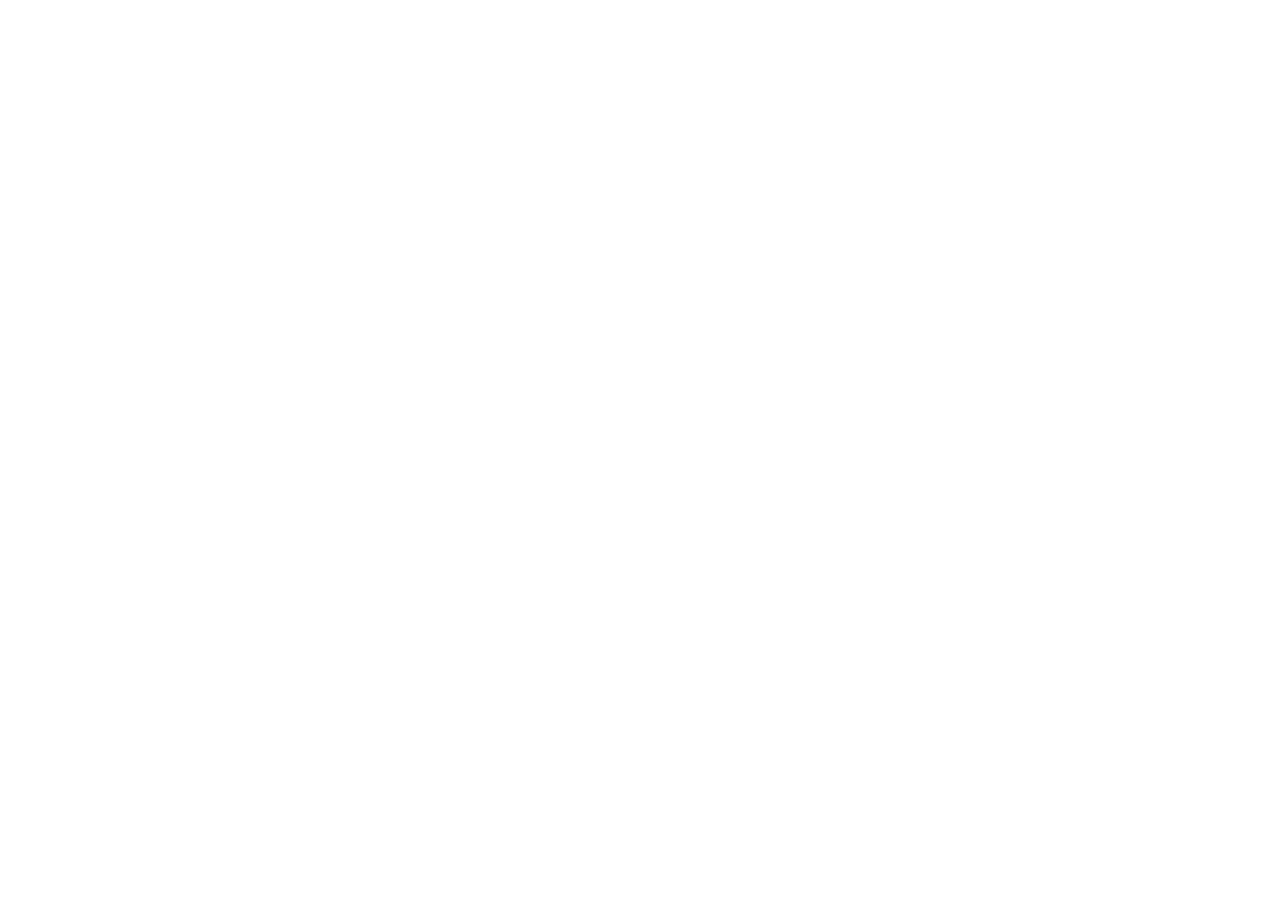
==== login.html @ 97a1210f "more add" ====
<!DOCTYPE html>
<html lang="en">
<head>
    <meta charset="UTF-8">
    <meta name="viewport" content="width=device-width, initial-scale=1.0">
    <title>Document</title>
</head>
<body>





    <script src="flight.js"></script>
</body>
</html>
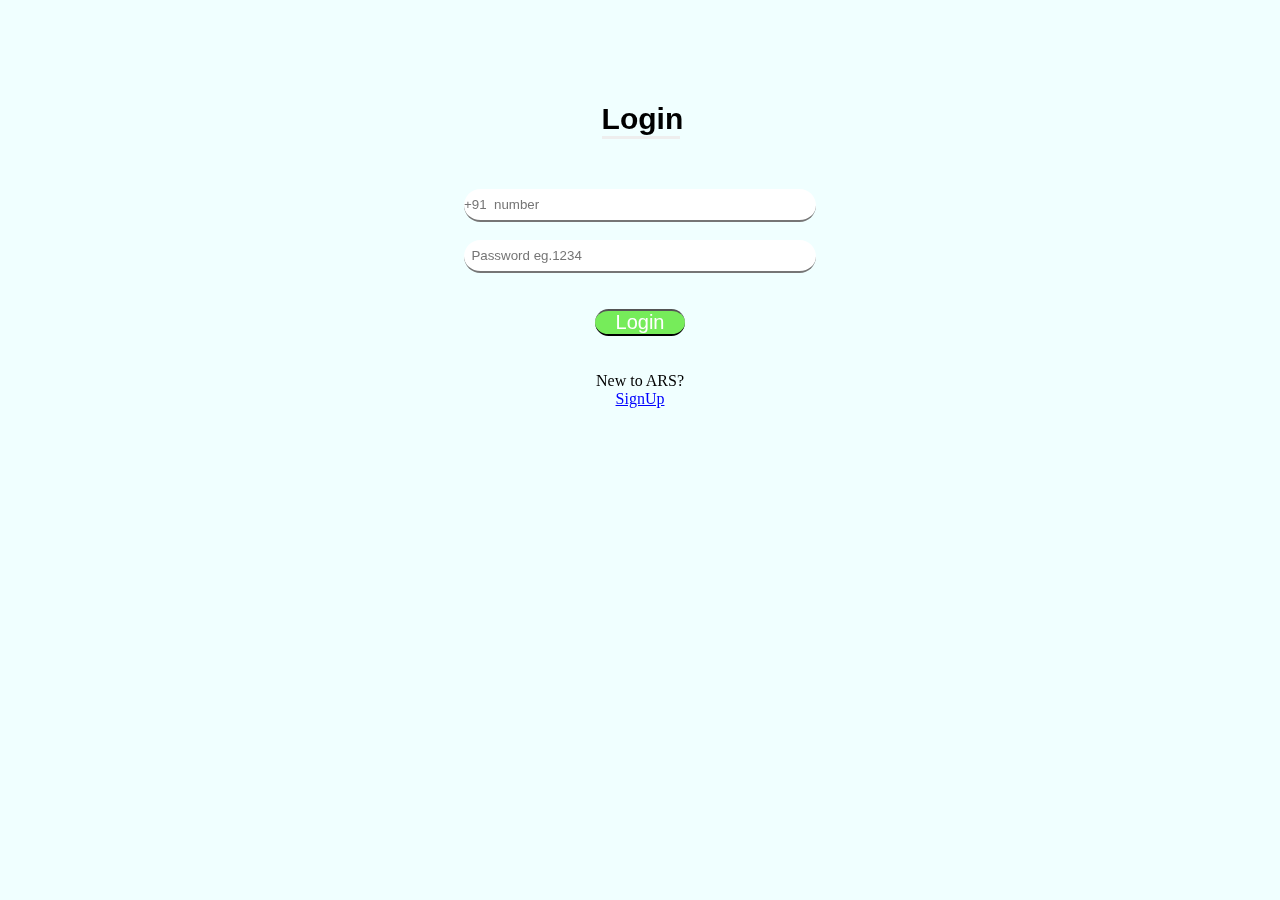
==== commit 00474b6d: "21st today code added" ====
--- a/login.html
+++ b/login.html
@@ -3,14 +3,37 @@
 <head>
     <meta charset="UTF-8">
     <meta name="viewport" content="width=device-width, initial-scale=1.0">
-    <title>Document</title>
+    <link href="https://unpkg.com/aos@2.3.1/dist/aos.css" rel="stylesheet">
+    <link rel="stylesheet" href="login.css">
+    <title>LoginPage</title>
 </head>
 <body>
 
+ 
+    <div id="loginpage" data-aos="fade-right"  data-aos-duration="3000">
+    
+        <h2 id="logintext">Login</h2> <br>
+
+    <form id="login">
+
+            <input type="text" id="loginnumber" placeholder="+91  number" required><br> <br>
+    
+            <input type="password" id="loginpass" placeholder="  Password eg.1234 " required><BR></BR> <br>
+
+            <button type="submit" id="loginbtn2">Login</button><br> <br> <br>
+
+            <p id="p2">New to ARS?</p><a href="signup.html" id="a2">SignUp</a>
 
 
+    </form>
+        
+    </div>   
 
+    <script src="https://unpkg.com/aos@2.3.1/dist/aos.js"></script>
+    <script>
+        AOS.init();
+      </script>
 
-    <script src="flight.js"></script>
+    <script src="login.js"></script>
 </body>
 </html>--- a/login.css
+++ b/login.css
@@ -0,0 +1,60 @@
+*{
+    margin: 0%;
+    padding: 0%;
+    box-sizing: border-box;
+}
+body{
+    background-color: azure;
+}
+
+#loginpage{
+    margin-top: 8%;
+   margin-left: 25%;
+    width: 50%;
+    height: 50vh;
+    /* border: 2px solid black; */
+}
+#login{
+    text-align: center;
+    margin-top: 5%;
+} 
+#login input{
+    border-radius: 30px;
+    color: rosybrown;
+    width: 55%;
+    height: 33px;
+    border-top: none;
+    border-left: none;
+    border-right: none;
+    /* background-color: black; */
+}
+#loginbtn2{
+    width: 90px;
+    border-radius: 30px;
+    font-size: 20px;
+    /* border-top: none; */
+    border-left: none;
+    border-right: none;
+    /* border-bottom: none; */
+    background-color: rgba(63, 228, 17, 0.694);
+    color: white;
+}
+#logintext{
+    font-family: 'Franklin Gothic Medium', 'Arial Narrow', Arial, sans-serif;
+    width: 78px;
+    border-style: inset;
+    border-top: none;
+    border-left: none;
+    border-right: none;
+    /* border-bottom: 9cm; */
+    /* color: azure; */
+    margin-left:44%;
+    font-size: 30px;
+}
+#p2{
+    color: black;
+    
+}
+#a2{
+    color: blue;
+}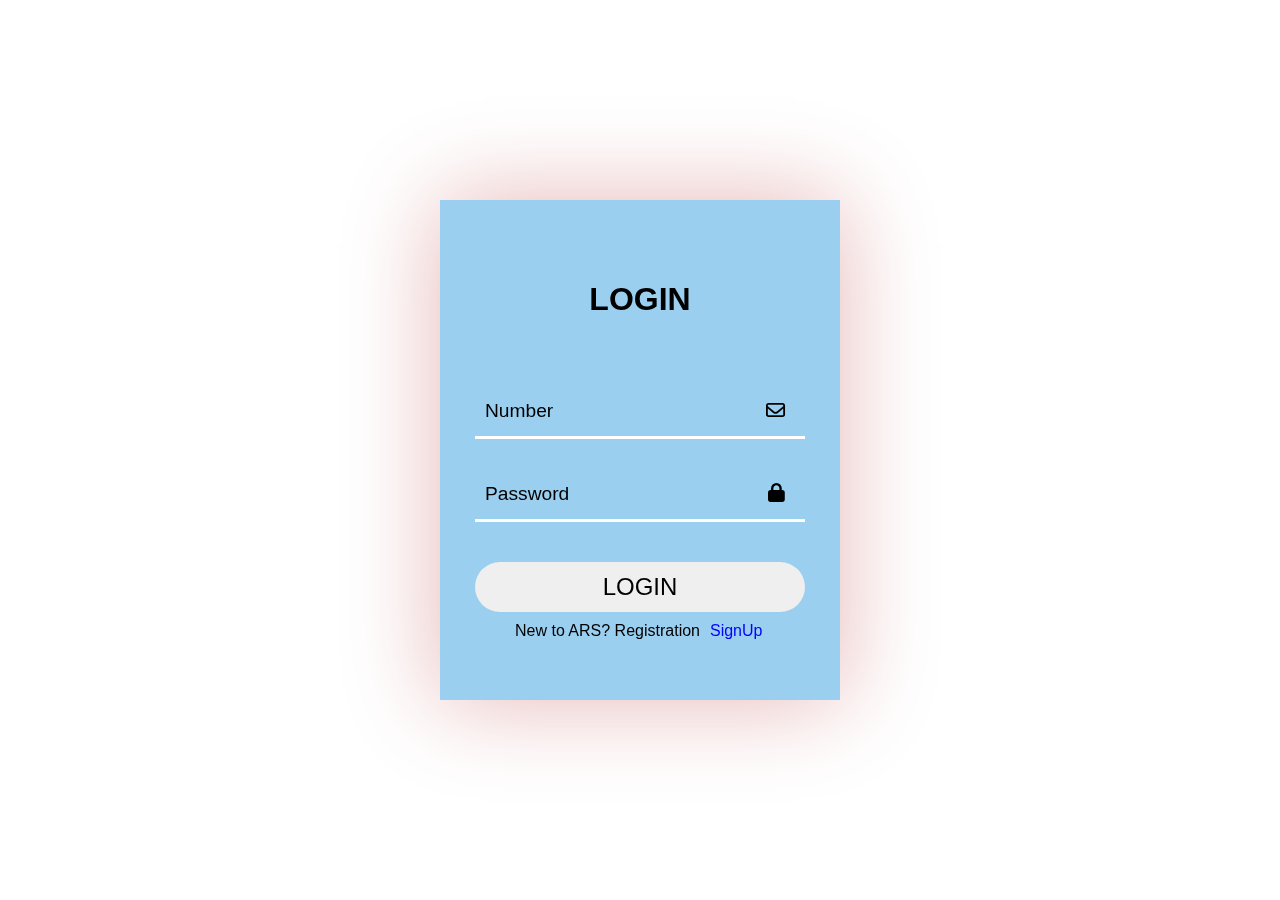
==== commit ecc7f924: "added 26th" ====
--- a/login.html
+++ b/login.html
@@ -4,30 +4,38 @@
     <meta charset="UTF-8">
     <meta name="viewport" content="width=device-width, initial-scale=1.0">
     <link href="https://unpkg.com/aos@2.3.1/dist/aos.css" rel="stylesheet">
+    <link rel="stylesheet" href="https://cdnjs.cloudflare.com/ajax/libs/font-awesome/6.7.2/css/all.min.css">
     <link rel="stylesheet" href="login.css">
     <title>LoginPage</title>
 </head>
 <body>
 
  
-    <div id="loginpage" data-aos="fade-right"  data-aos-duration="3000">
-    
-        <h2 id="logintext">Login</h2> <br>
+        <div id="loginpage" data-aos="fade-right"  data-aos-duration="3000">
+         <h2 id="logintext">Login</h2> <br>
+         <form id="login">
+            <div class="from-group">
+                      <input type="Number" required>
+                     <label for="">Number</label>
+                    <i class="fa-regular fa-envelope"></i>
+            </div>
+              
 
-    <form id="login">
+              <div class="from-group">
+                <input type="password" required>
+                <label for="">Password</label>
+                <i class="fa-solid fa-lock"></i>
 
-            <input type="text" id="loginnumber" placeholder="+91  number" required><br> <br>
-    
-            <input type="password" id="loginpass" placeholder="  Password eg.1234 " required><BR></BR> <br>
+              </div>
 
-            <button type="submit" id="loginbtn2">Login</button><br> <br> <br>
+              <button type="submit" id="loginbtn2">Login</button><br>
+              <p id="p2">New to ARS? Registration<a href="signup.html" id="a2">SignUp</a></p>
+        </form>
 
-            <p id="p2">New to ARS?</p><a href="signup.html" id="a2">SignUp</a>
+    </div>
 
 
-    </form>
-        
-    </div>   
+
 
     <script src="https://unpkg.com/aos@2.3.1/dist/aos.js"></script>
     <script>
--- a/login.css
+++ b/login.css
@@ -1,60 +1,120 @@
+
 *{
-    margin: 0%;
-    padding: 0%;
+    margin: 0;
+    padding: 0;
     box-sizing: border-box;
+    font-family: sans-serif;
+ }
+ 
+ 
+ body{
+    width: 100vw;
+    height: 100vh;
+
+    background: url();
+    background-position: center;
+    background-size: cover;
+
+
+    display: flex;
+    align-items: center;
+    justify-content: center;
+
 }
-body{
-    background-color: azure;
+#loginpage{
+    width: 400px;
+    height: 500px;
+    background: rgba(14, 141, 219, 0.418);
+    backdrop-filter: blur(10px);
+   /* border-radius: 30px; */
+   /* border: 3px solid rgba(255,255,255,0.3); */
+   box-shadow: 0 0 90px rgba(172, 11, 11, 0.3);
+    display: flex;
+    align-items: center;
+    justify-content: center;
+    flex-direction: column;
+
 }
 
-#loginpage{
-    margin-top: 8%;
-   margin-left: 25%;
-    width: 50%;
-    height: 50vh;
-    /* border: 2px solid black; */
+#logintext{
+    /* color: #fff; */
+    text-transform: uppercase;
+    padding: 20px 0;
+    font-size: 2em;
+    
 }
-#login{
-    text-align: center;
-    margin-top: 5%;
-} 
-#login input{
-    border-radius: 30px;
-    color: rosybrown;
-    width: 55%;
-    height: 33px;
-    border-top: none;
-    border-left: none;
-    border-right: none;
-    /* background-color: black; */
+.from-group{
+    position: relative;
+    width: 330px;
+    border-bottom: 3px solid #fff;
+    margin: 30px 0;
+
 }
-#loginbtn2{
-    width: 90px;
-    border-radius: 30px;
-    font-size: 20px;
-    /* border-top: none; */
-    border-left: none;
-    border-right: none;
-    /* border-bottom: none; */
-    background-color: rgba(63, 228, 17, 0.694);
-    color: white;
+.from-group input{
+    width: 100%;
+    height: 50px;
+    background: transparent;
+    border: none;
+    outline: none;
+
+    font-size: 1.2em;
+    /* color: #fff; */
+    padding: 0 30px 0 10px;
+
 }
-#logintext{
-    font-family: 'Franklin Gothic Medium', 'Arial Narrow', Arial, sans-serif;
-    width: 78px;
-    border-style: inset;
-    border-top: none;
-    border-left: none;
-    border-right: none;
-    /* border-bottom: 9cm; */
-    /* color: azure; */
-    margin-left:44%;
-    font-size: 30px;
+
+.from-group label{
+    position: absolute;
+    top: 50%;
+    left: 10px;
+    transform: translateY(-50%);
+    font-size: 1.2em;
+    /* color: #fff; */
+    transition: 0.5s
+
+}
+input:focus ~ label,
+input:valid ~ label
+{
+    top: -5px;
+}
+
+.from-group i{
+    position: absolute;
+    top: 50%;
+    right: 20px;
+    transform: translateY(-50%);
+    /* color: #fff; */
+    font-size: 1.2em;
 }
 #p2{
-    color: black;
-    
+    margin-left: 40px;
+    /* color: rgb(180, 28, 28);     */
 }
 #a2{
+    /* list-style: none; */
+    text-decoration: none;
+    margin: 10px;
     color: blue;
-}+}
+
+#loginbtn2{
+    width: 100%;
+    height: 50px;
+    border-radius: 40px;
+    border: none;
+    font-size: 1.5em;
+    text-transform: uppercase;
+    font-weight: 600px;
+    margin: 10PX 0;
+    cursor: pointer;
+    transition: 0.5s;
+
+
+}
+#loginbtn2:hover{
+    background:rgba(0,0,0,0.3);
+    color: #fff;
+
+}
+
